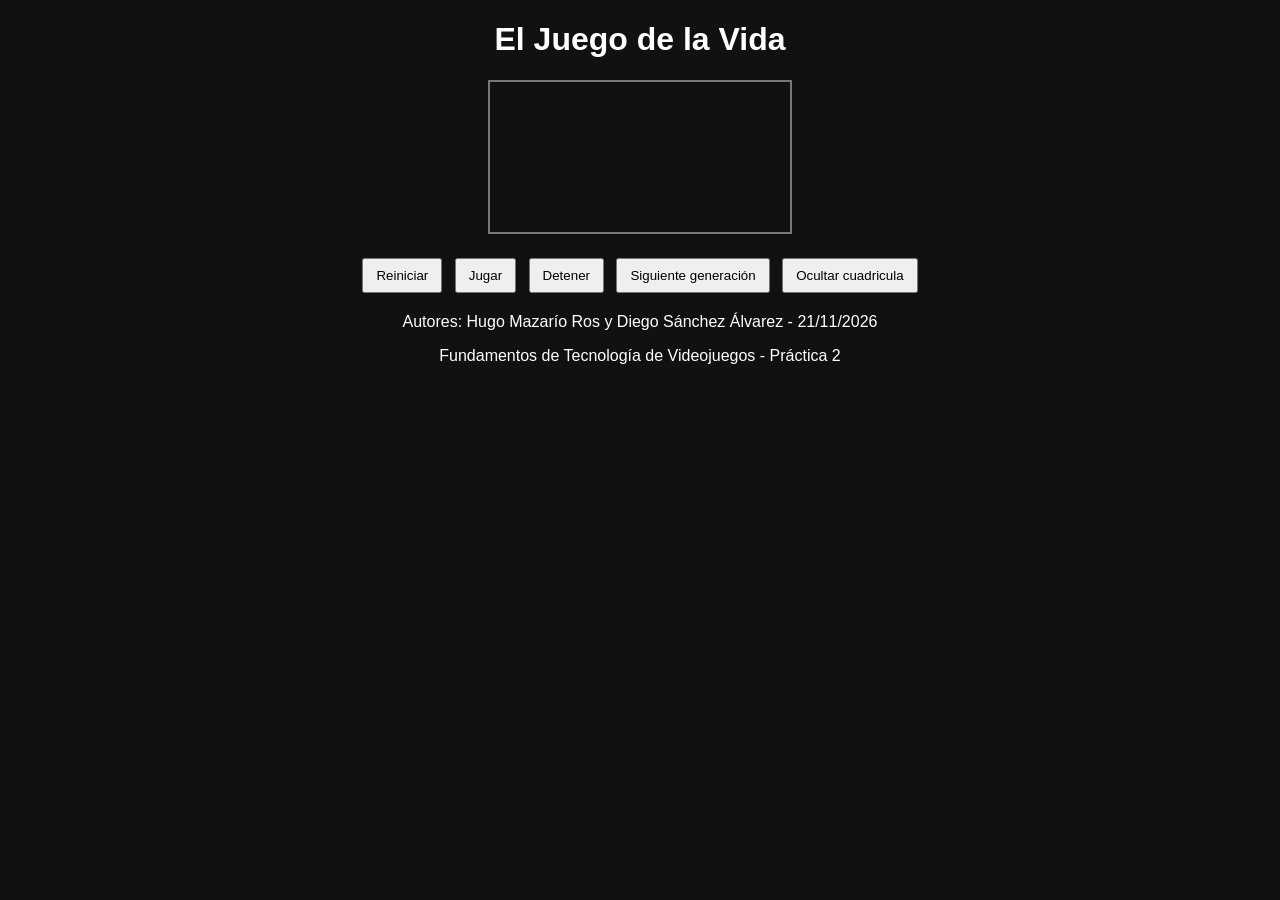
==== Practica2_HugoMazario_DiegoSanchez/index.html @ c2e917f8 "Boton cuadricula y pulsar para cambiar vida de celula (fuera de ejecucion)" ====
<!DOCTYPE html>
<html lang="es">
<head>
    <meta charset="UTF-8">
    <meta name="viewport" content="width=device-width, initial-scale=1.0">
    <title>El Juego de la Vida</title>

    <link rel="stylesheet" href="CSS/styles.css">
    <script src="JS/celula.js" defer></script>
    <script src="JS/mundo.js" defer></script>
    <script src="JS/main.js" defer></script>

</head>
<body>
    <h1>El Juego de la Vida</h1>

    <!-- Aquí se dibuja el mundo-->
    <canvas id="canvasMundo"></canvas>

    <!-- Botones de control de la simulación -->
    <div>
        <button id="btnReset">Reiniciar</button>
        <button id="btnIniciar">Jugar</button>
        <button id="btnDetener">Detener</button>
        <button id="btnSiguienteGen">Siguiente generación</button>

        <!-- Zoom in, zoom out, cuadricula (anterior generación)-->
        <button id="btnCuadricula">Ocultar cuadricula</button>
    </div>

    <footer>
        <p>Autores: Hugo Mazarío Ros y Diego Sánchez Álvarez - 21/11/2026</p>
        <p>Fundamentos de Tecnología de Videojuegos - Práctica 2</p>
    </footer>
</body>
</html>
---- Practica2_HugoMazario_DiegoSanchez/CSS/styles.css ----
body {
    margin: 20px;
    text-align: center;
    background: #111111;
    color: #ffffff;
    font-family: Arial, sans-serif;
}

canvas {
    display: block;
    margin: 20px auto;
    border: 2px solid #777777;
}

button {
    margin: 4px;
    padding: 8px 12px;
    cursor: pointer;
}
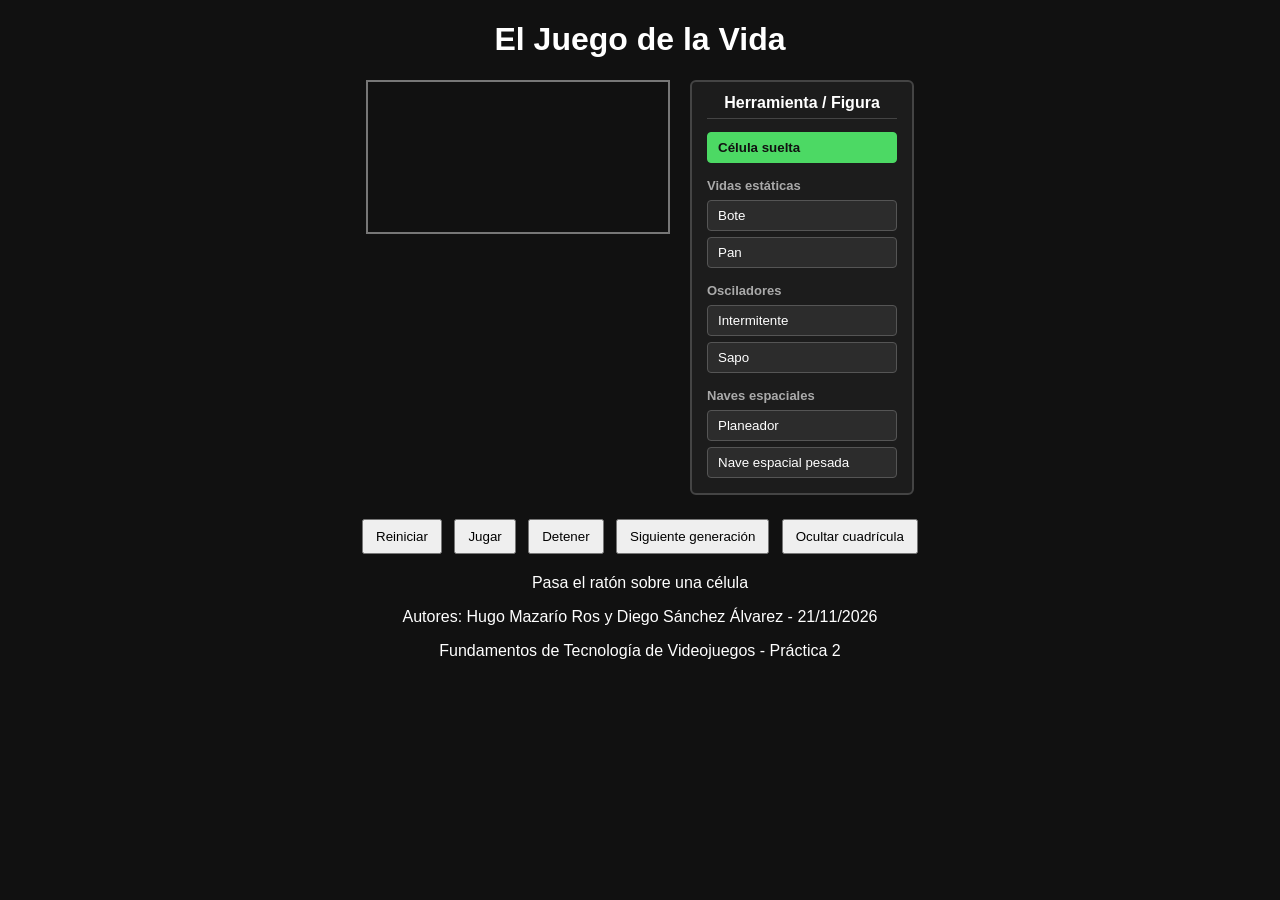
==== commit d7d32e5a: "Seleccion de figuras En vez de que al darle click se ponga una a viva, se pone la figura seleccionad" ====
--- a/Practica2_HugoMazario_DiegoSanchez/index.html
+++ b/Practica2_HugoMazario_DiegoSanchez/index.html
@@ -1,5 +1,6 @@
 <!DOCTYPE html>
 <html lang="es">
+
 <head>
     <meta charset="UTF-8">
     <meta name="viewport" content="width=device-width, initial-scale=1.0">
@@ -9,28 +10,48 @@
     <script src="JS/celula.js" defer></script>
     <script src="JS/mundo.js" defer></script>
     <script src="JS/main.js" defer></script>
+</head>
 
-</head>
 <body>
     <h1>El Juego de la Vida</h1>
 
-    <!-- Aquí se dibuja el mundo-->
-    <canvas id="canvasMundo"></canvas>
+    <!-- Canvas  + Selector de figuras -->
+    <div class="zona-juego">
+        <canvas id="canvasMundo"></canvas>
+
+        <div class="panel-figuras">
+            <h3>Herramienta / Figura</h3>
+            <button class="btn-figura activo" data-figura="celula">Célula suelta</button>
+
+            <h4>Vidas estáticas</h4>
+            <button class="btn-figura" data-figura="bote">Bote</button>
+            <button class="btn-figura" data-figura="pan">Pan</button>
+
+            <h4>Osciladores</h4>
+            <button class="btn-figura" data-figura="intermitente">Intermitente</button>
+            <button class="btn-figura" data-figura="sapo">Sapo</button>
+
+            <h4>Naves espaciales</h4>
+            <button class="btn-figura" data-figura="planeador">Planeador</button>
+            <button class="btn-figura" data-figura="navePesada">Nave espacial pesada</button>
+        </div>
+    </div>
 
     <!-- Botones de control de la simulación -->
-    <div>
+    <div class="controles">
         <button id="btnReset">Reiniciar</button>
         <button id="btnIniciar">Jugar</button>
         <button id="btnDetener">Detener</button>
         <button id="btnSiguienteGen">Siguiente generación</button>
+        <button id="btnCuadricula">Ocultar cuadrícula</button>
+    </div>
 
-        <!-- Zoom in, zoom out, cuadricula (anterior generación)-->
-        <button id="btnCuadricula">Ocultar cuadricula</button>
-    </div>
+    <p id="infoCelula">Pasa el ratón sobre una célula</p>
 
     <footer>
         <p>Autores: Hugo Mazarío Ros y Diego Sánchez Álvarez - 21/11/2026</p>
         <p>Fundamentos de Tecnología de Videojuegos - Práctica 2</p>
     </footer>
 </body>
+
 </html>
--- a/Practica2_HugoMazario_DiegoSanchez/CSS/styles.css
+++ b/Practica2_HugoMazario_DiegoSanchez/CSS/styles.css
@@ -6,10 +6,69 @@
     font-family: Arial, sans-serif;
 }
 
+.zona-juego {
+    display: flex;
+    justify-content: center;
+    align-items: flex-start;
+    gap: 20px;
+    margin: 20px auto;
+}
+
 canvas {
     display: block;
-    margin: 20px auto;
     border: 2px solid #777777;
+}
+
+.panel-figuras {
+    background: #1c1c1c;
+    border: 2px solid #444444;
+    border-radius: 6px;
+    padding: 12px 15px;
+    display: flex;
+    flex-direction: column;
+    min-width: 190px;
+    text-align: left;
+}
+
+.panel-figuras h3 {
+    margin: 0 0 10px 0;
+    font-size: 16px;
+    text-align: center;
+    border-bottom: 1px solid #444444;
+    padding-bottom: 6px;
+}
+
+.panel-figuras h4 {
+    margin: 12px 0 4px 0;
+    font-size: 13px;
+    color: #aaaaaa;
+}
+
+.btn-figura {
+    width: 100%;
+    margin: 3px 0;
+    padding: 7px 10px;
+    text-align: left;
+    background: #2c2c2c;
+    color: #ffffff;
+    border: 1px solid #555555;
+    border-radius: 4px;
+    cursor: pointer;
+}
+
+.btn-figura:hover {
+    background: #3a3a3a;
+}
+
+.btn-figura.activo {
+    background: #4cd964;
+    color: #111111;
+    font-weight: bold;
+    border-color: #4cd964;
+}
+
+.controles {
+    margin-top: 10px;
 }
 
 button {
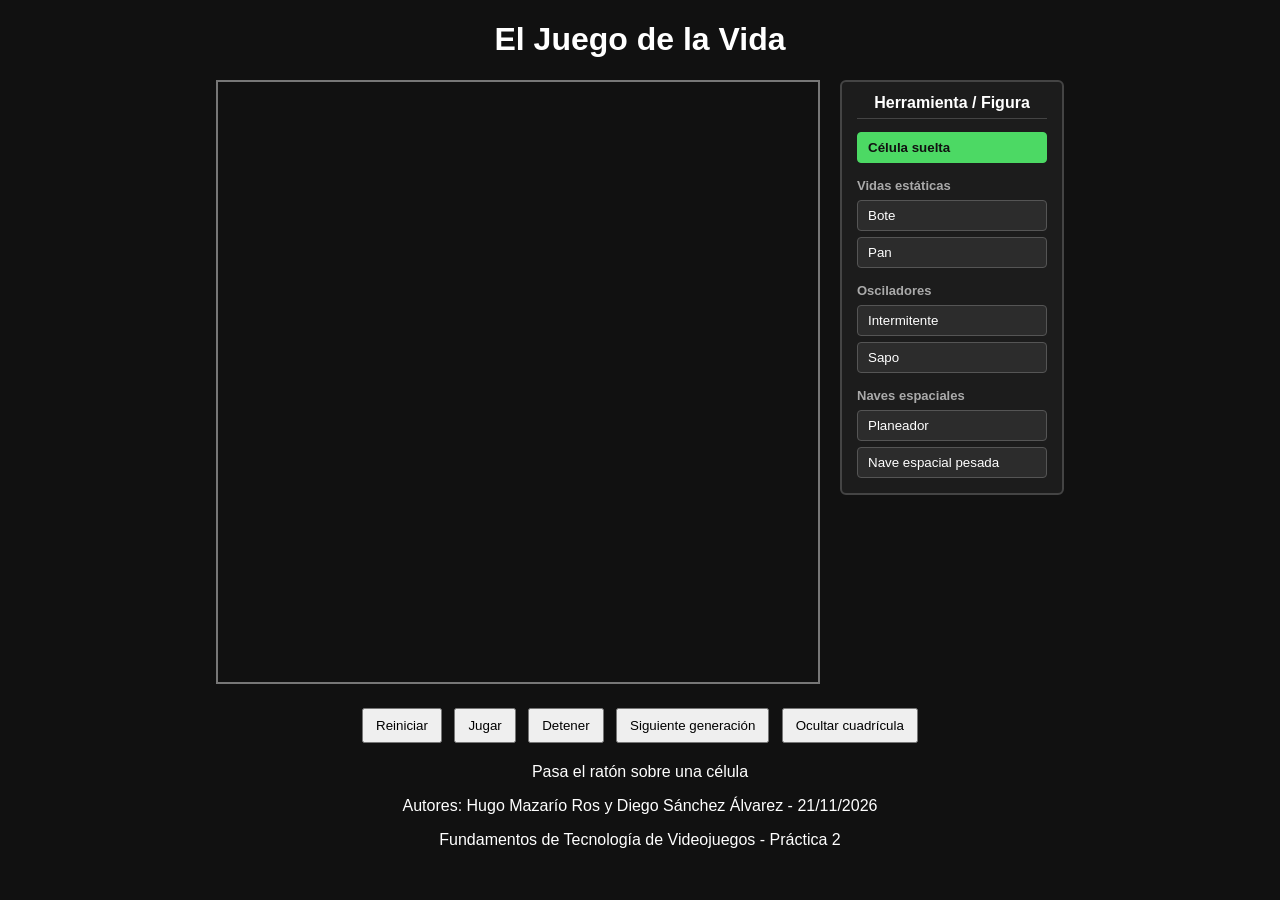
==== commit d50cd6b2: "Update index.html" ====
--- a/Practica2_HugoMazario_DiegoSanchez/index.html
+++ b/Practica2_HugoMazario_DiegoSanchez/index.html
@@ -8,7 +8,7 @@
 
     <link rel="stylesheet" href="CSS/styles.css">
     <script src="JS/celula.js" defer></script>
-    <script src="JS/mundo.js" defer></script>
+    <script src="JS/Mundo.js" defer></script>
     <script src="JS/main.js" defer></script>
 </head>
 
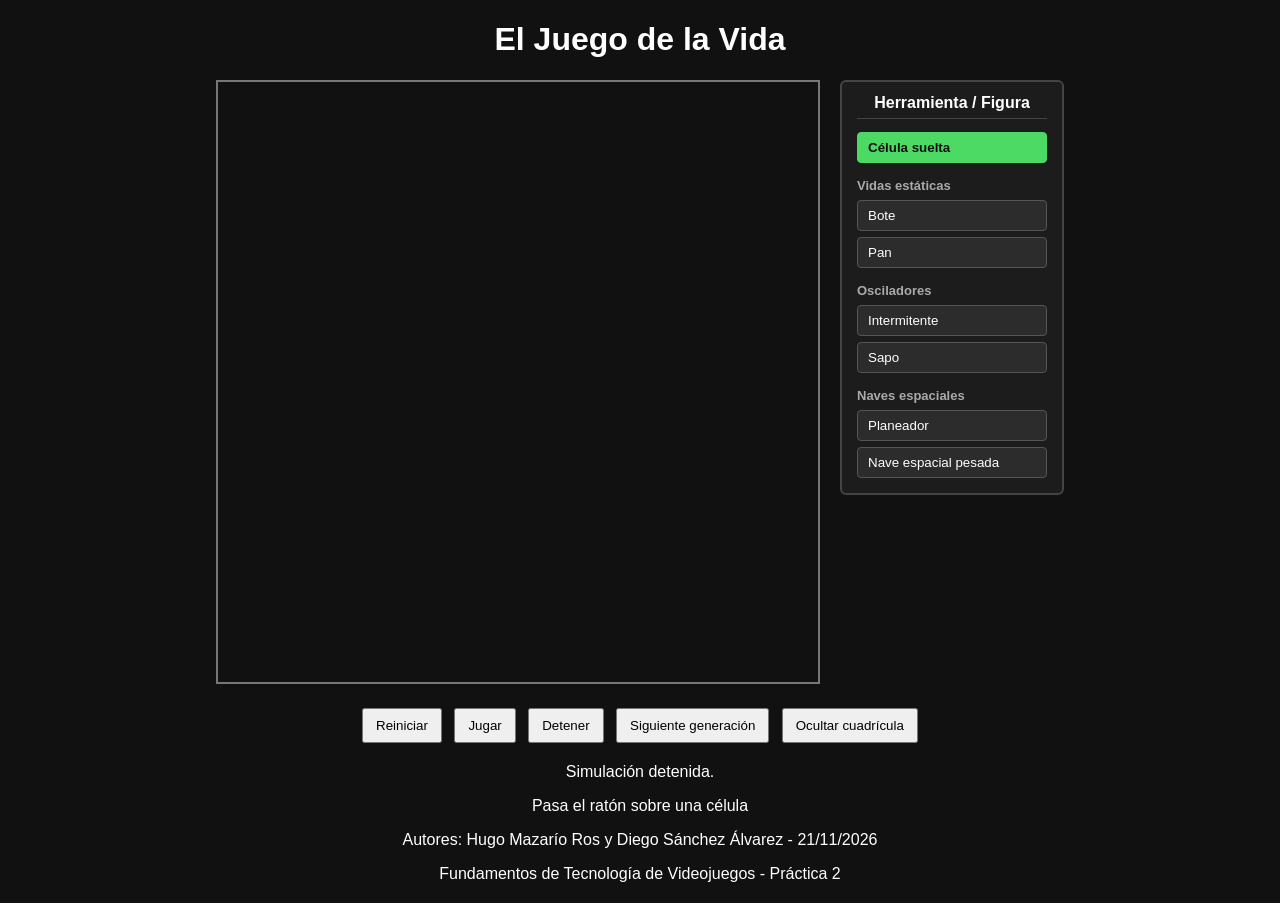
==== commit 81ed494d: "Funcion pasar ratón pasos y comentarios css" ====
--- a/Practica2_HugoMazario_DiegoSanchez/index.html
+++ b/Practica2_HugoMazario_DiegoSanchez/index.html
@@ -46,6 +46,7 @@
         <button id="btnCuadricula">Ocultar cuadrícula</button>
     </div>
 
+    <p id = "infoPasos"> Simulación detenida.</p>
     <p id="infoCelula">Pasa el ratón sobre una célula</p>
 
     <footer>
--- a/Practica2_HugoMazario_DiegoSanchez/CSS/styles.css
+++ b/Practica2_HugoMazario_DiegoSanchez/CSS/styles.css
@@ -1,3 +1,4 @@
+/* Estilos generales de la pagina */
 body {
     margin: 20px;
     text-align: center;
@@ -6,6 +7,7 @@
     font-family: Arial, sans-serif;
 }
 
+/* Contenedor principal que agrupa el area de juego y el panel */
 .zona-juego {
     display: flex;
     justify-content: center;
@@ -14,11 +16,13 @@
     margin: 20px auto;
 }
 
+/* Zona donde se dibujan las figuras */
 canvas {
     display: block;
     border: 2px solid #777777;
 }
 
+/* Panel lateral con las opciones de figuras */
 .panel-figuras {
     background: #1c1c1c;
     border: 2px solid #444444;
@@ -30,6 +34,7 @@
     text-align: left;
 }
 
+/* Titulo principal del panel */
 .panel-figuras h3 {
     margin: 0 0 10px 0;
     font-size: 16px;
@@ -38,12 +43,14 @@
     padding-bottom: 6px;
 }
 
+/* Titulos de las categorias dentro del panel */
 .panel-figuras h4 {
     margin: 12px 0 4px 0;
     font-size: 13px;
     color: #aaaaaa;
 }
 
+/* Botones usados para seleccionar una figura */
 .btn-figura {
     width: 100%;
     margin: 3px 0;
@@ -56,10 +63,12 @@
     cursor: pointer;
 }
 
+/* Cambio visual al pasar el cursor sobre un boton */
 .btn-figura:hover {
     background: #3a3a3a;
 }
 
+/* Estilo del boton que representa la figura seleccionada */
 .btn-figura.activo {
     background: #4cd964;
     color: #111111;
@@ -67,10 +76,12 @@
     border-color: #4cd964;
 }
 
+/* Contenedor de los botones de control */
 .controles {
     margin-top: 10px;
 }
 
+/* Estilos generales de los botones de control */
 button {
     margin: 4px;
     padding: 8px 12px;
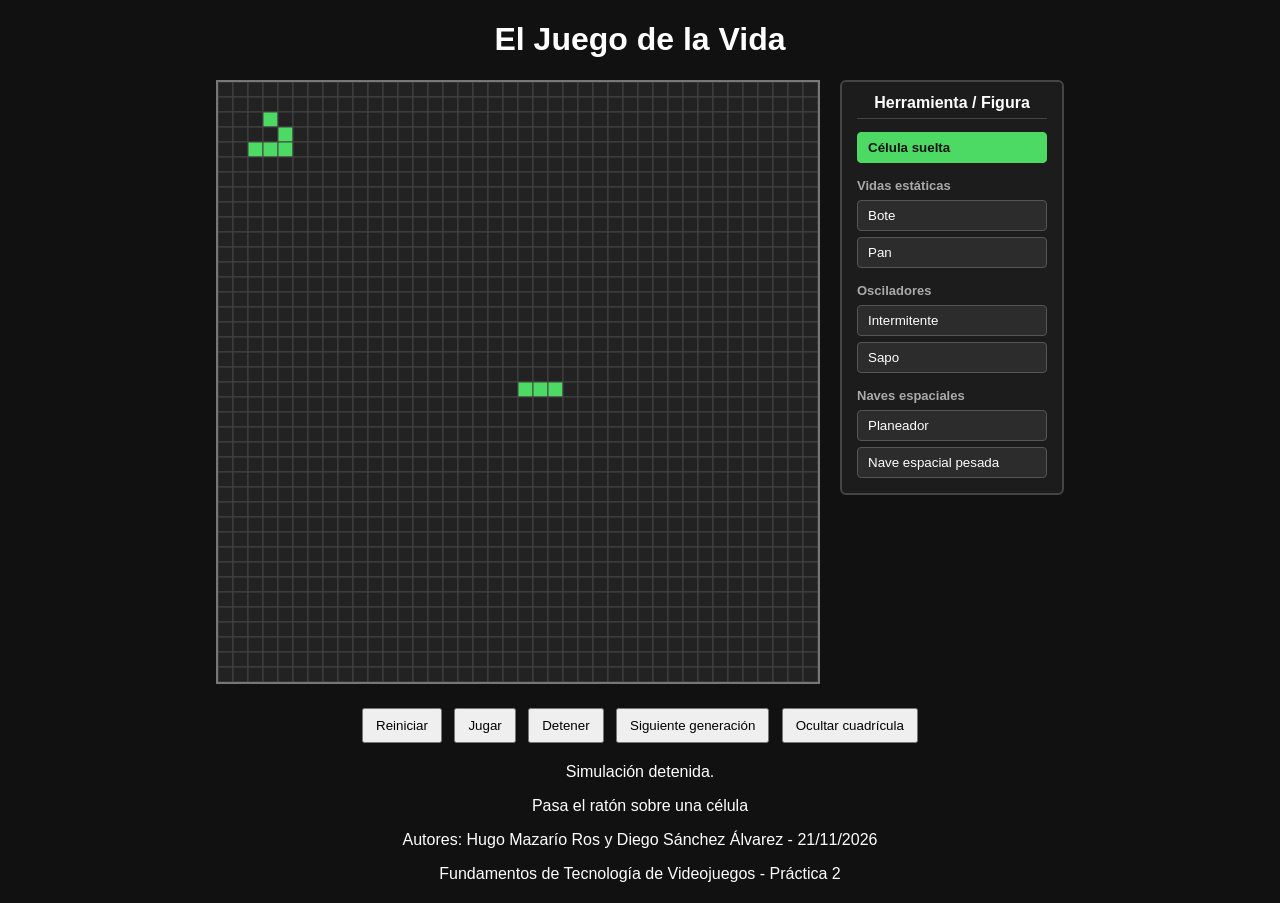
==== commit e7688569: "Comentarios En la clase mundo he quitado el this.EnEjecucion, al usar el timer lo hacemos directamen" ====
--- a/Practica2_HugoMazario_DiegoSanchez/index.html
+++ b/Practica2_HugoMazario_DiegoSanchez/index.html
@@ -1,5 +1,12 @@
 <!DOCTYPE html>
 <html lang="es">
+
+<!-- 
+    El Juego de la Vida
+    Autores:  Hugo Mazarío Ros y Diego Sánchez Álvarez
+    Fecha de creación: 21/11/2026
+    Fundamentos de Tecnología de Videojuegos - Práctica 2
+-->
 
 <head>
     <meta charset="UTF-8">
@@ -7,7 +14,11 @@
     <title>El Juego de la Vida</title>
 
     <link rel="stylesheet" href="CSS/styles.css">
-    <script src="JS/celula.js" defer></script>
+    <!--Scripts. "defer" hace que se ejecute cuando la página ya está cargada
+        (así los elementos del HTML ua existen) y en este mismo orden:
+        primero las clases (Celula, Mundo) y alfinal main.js, que las usa.     
+    -->
+    <script src="JS/Celula.js" defer></script>
     <script src="JS/Mundo.js" defer></script>
     <script src="JS/main.js" defer></script>
 </head>
@@ -15,10 +26,12 @@
 <body>
     <h1>El Juego de la Vida</h1>
 
-    <!-- Canvas  + Selector de figuras -->
+    <!-- Zona de juego: el canvas donde se dibuja el mundo (su tamaño lo
+     fija Mundo.js según TAMANO_MUNDO) + el panel para elegir qué se coloca al hacer clic  -->
     <div class="zona-juego">
         <canvas id="canvasMundo"></canvas>
 
+        <!-- Selector de figuras -->
         <div class="panel-figuras">
             <h3>Herramienta / Figura</h3>
             <button class="btn-figura activo" data-figura="celula">Célula suelta</button>
@@ -46,7 +59,10 @@
         <button id="btnCuadricula">Ocultar cuadrícula</button>
     </div>
 
-    <p id = "infoPasos"> Simulación detenida.</p>
+    <!-- Estado de la simulación y número de paso-->
+    <p id="infoPasos"> Simulación detenida.</p>
+
+    <!-- Información de la célula bajo el ratón: estado y tiempo que lleva así-->
     <p id="infoCelula">Pasa el ratón sobre una célula</p>
 
     <footer>
--- a/Practica2_HugoMazario_DiegoSanchez/CSS/styles.css
+++ b/Practica2_HugoMazario_DiegoSanchez/CSS/styles.css
@@ -1,3 +1,7 @@
+/*  styles.css
+    Autores: Hugo Mazarío Ros y Diego Sánchez Álvarez
+*/
+
 /* Estilos generales de la pagina */
 body {
     margin: 20px;
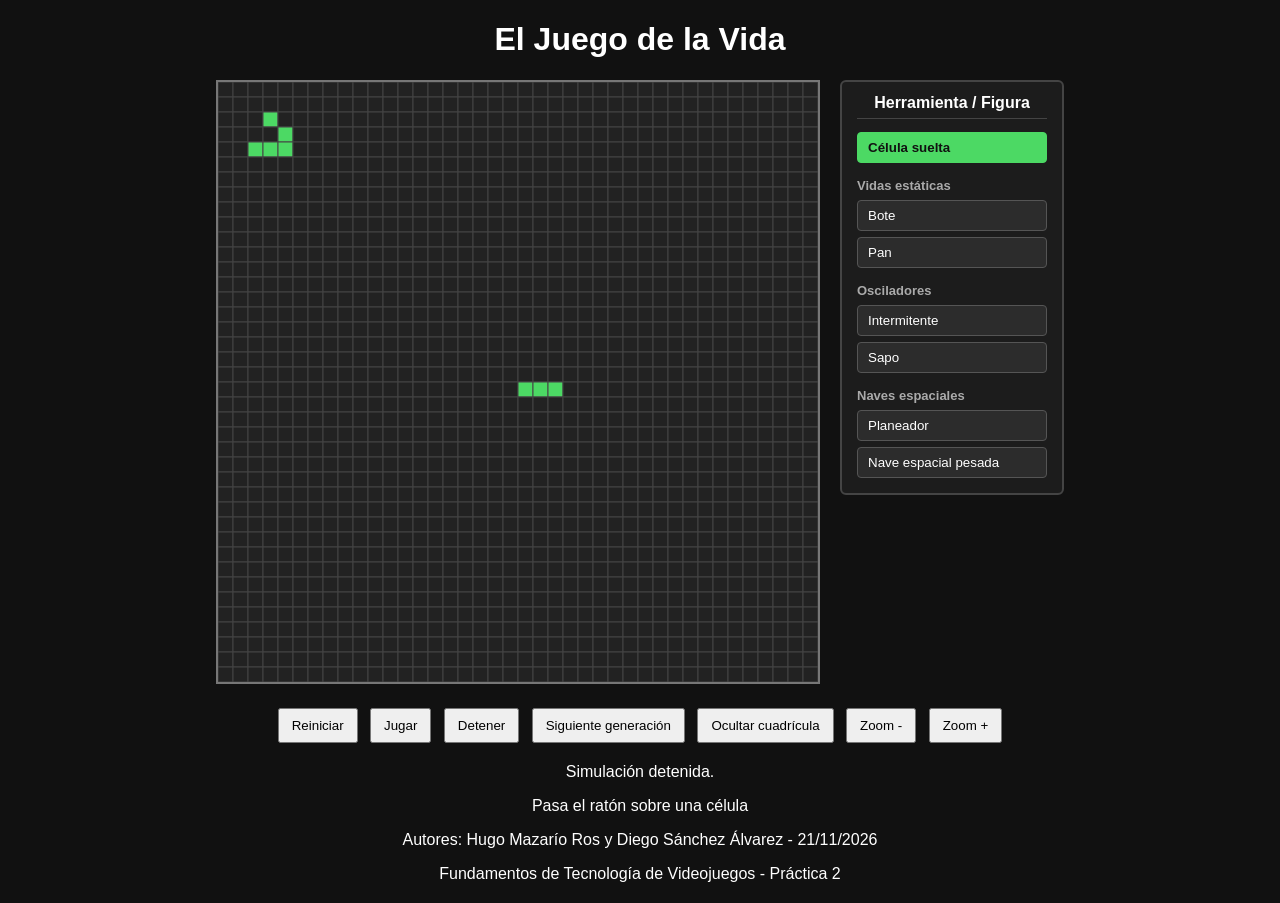
==== commit 00d0ee5f: "Zoom - y zoom +" ====
--- a/Practica2_HugoMazario_DiegoSanchez/index.html
+++ b/Practica2_HugoMazario_DiegoSanchez/index.html
@@ -57,6 +57,10 @@
         <button id="btnDetener">Detener</button>
         <button id="btnSiguienteGen">Siguiente generación</button>
         <button id="btnCuadricula">Ocultar cuadrícula</button>
+        <button id="btnZoomMenos">Zoom -</button>
+        <button id="btnZoomMas">Zoom +</button>
+
+
     </div>
 
     <!-- Estado de la simulación y número de paso-->
--- a/Practica2_HugoMazario_DiegoSanchez/CSS/styles.css
+++ b/Practica2_HugoMazario_DiegoSanchez/CSS/styles.css
@@ -90,4 +90,9 @@
     margin: 4px;
     padding: 8px 12px;
     cursor: pointer;
+}
+
+button:disabled {
+    opacity: 0.4;
+    cursor: not-allowed;
 }
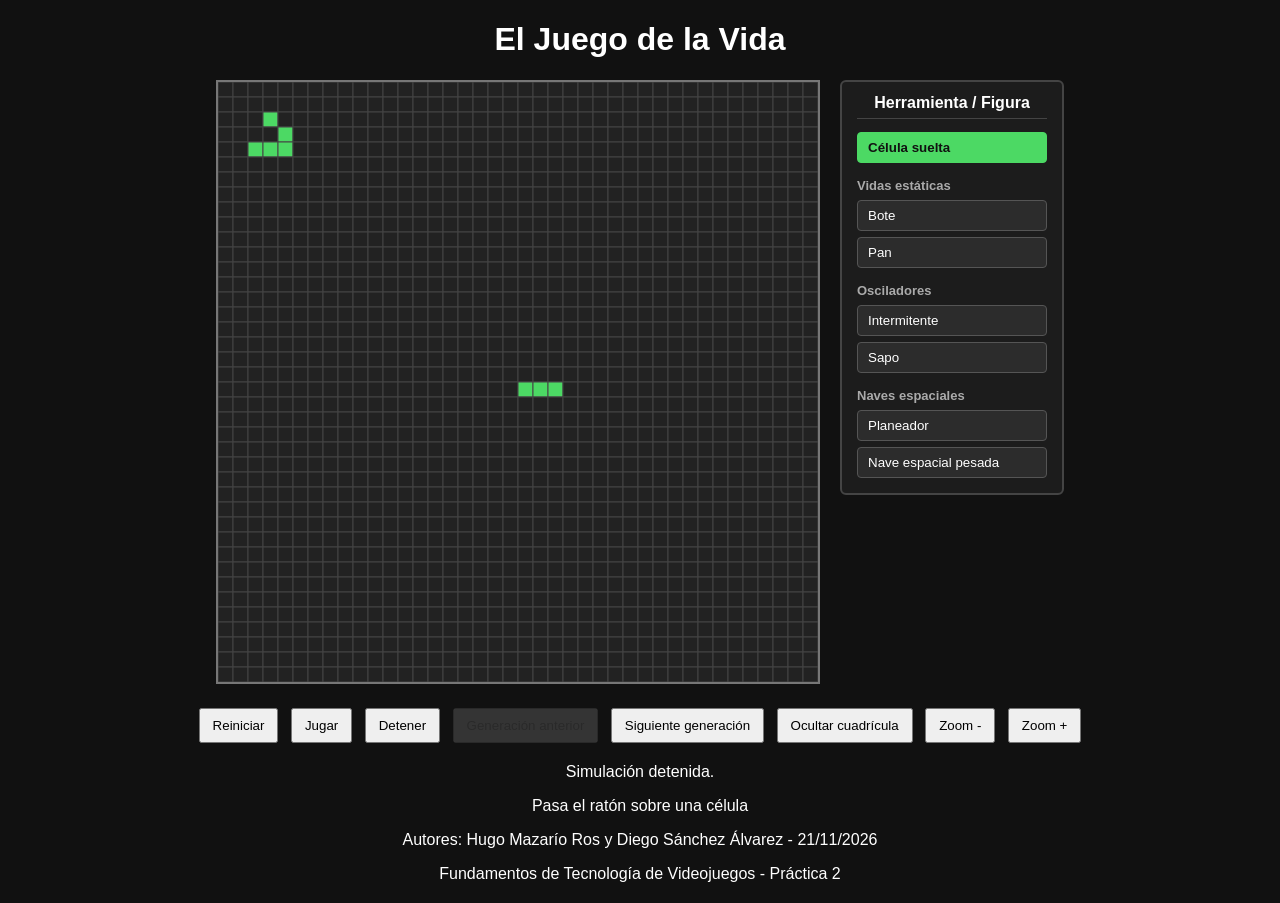
==== commit acf3570f: "test generación anterior" ====
--- a/Practica2_HugoMazario_DiegoSanchez/index.html
+++ b/Practica2_HugoMazario_DiegoSanchez/index.html
@@ -55,6 +55,7 @@
         <button id="btnReset">Reiniciar</button>
         <button id="btnIniciar">Jugar</button>
         <button id="btnDetener">Detener</button>
+        <button id="btnAnteriorGen">Generación anterior</button>
         <button id="btnSiguienteGen">Siguiente generación</button>
         <button id="btnCuadricula">Ocultar cuadrícula</button>
         <button id="btnZoomMenos">Zoom -</button>
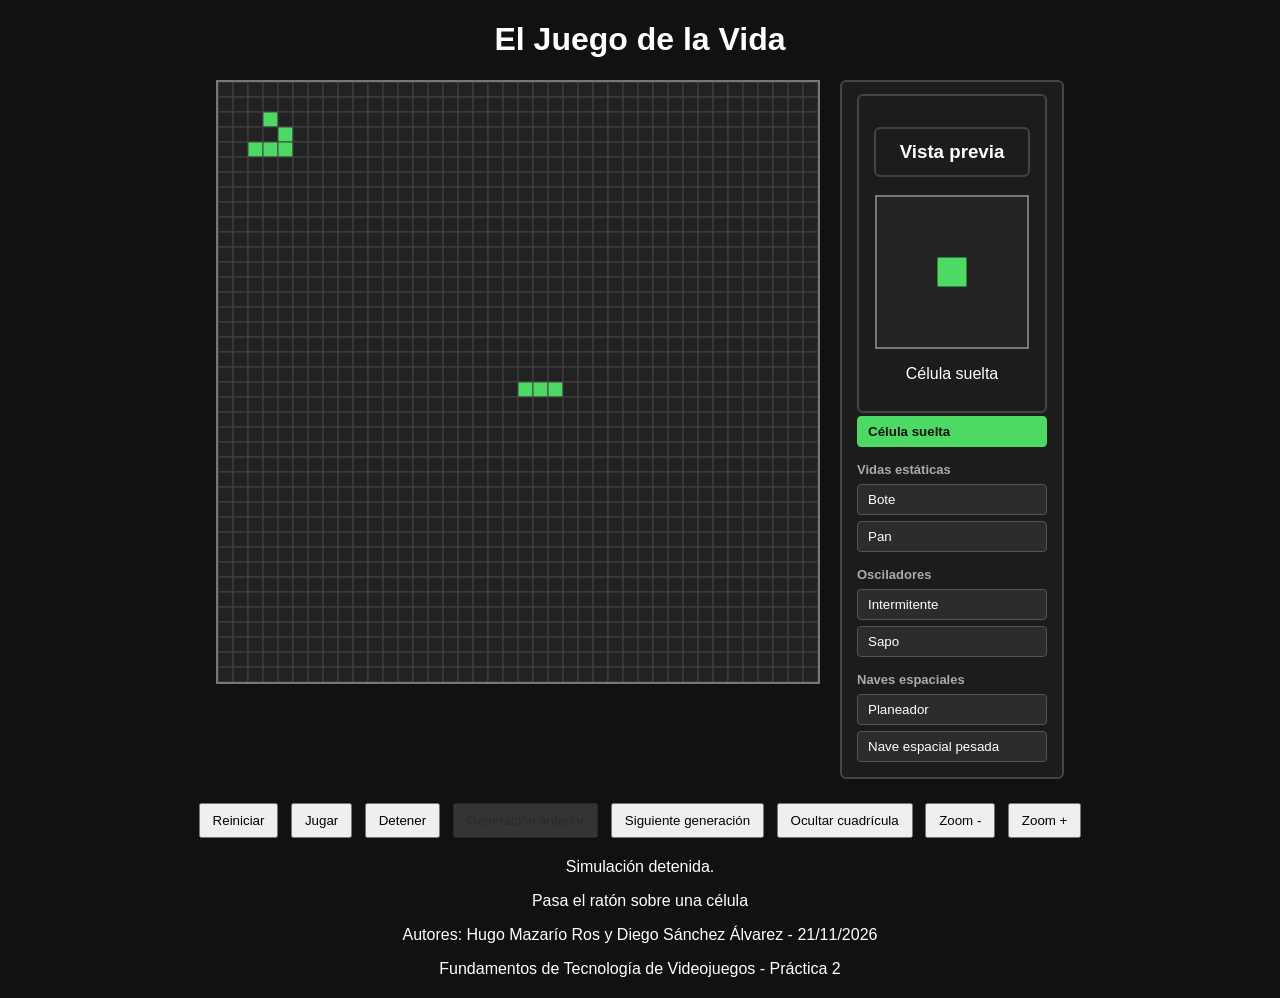
==== commit 4b4615e8: "Vista previa de las figuras" ====
--- a/Practica2_HugoMazario_DiegoSanchez/index.html
+++ b/Practica2_HugoMazario_DiegoSanchez/index.html
@@ -33,7 +33,11 @@
 
         <!-- Selector de figuras -->
         <div class="panel-figuras">
-            <h3>Herramienta / Figura</h3>
+            <div class="panel-vista-previa">
+                <h3>Vista previa</h3>
+                <canvas id="canvasVistaPrevia" width="150" height="150"></canvas>
+                <p id="nombreFigura">Célula suelta</p>
+            </div>    
             <button class="btn-figura activo" data-figura="celula">Célula suelta</button>
 
             <h4>Vidas estáticas</h4>
--- a/Practica2_HugoMazario_DiegoSanchez/CSS/styles.css
+++ b/Practica2_HugoMazario_DiegoSanchez/CSS/styles.css
@@ -38,13 +38,18 @@
     text-align: left;
 }
 
-/* Titulo principal del panel */
-.panel-figuras h3 {
-    margin: 0 0 10px 0;
-    font-size: 16px;
+/* Titulo principal del panel y Recuadro con la vista previa de la figura seleccionada*/
+.panel-figuras h3,
+.panel-vista-previa {
+    background: #1c1c1c;
+    border: 2px solid #444444;
+    border-radius: 6px;
+    padding: 12px 15px;
     text-align: center;
-    border-bottom: 1px solid #444444;
-    padding-bottom: 6px;
+}
+
+#canvasVistaPrevia {
+    margin: 0 auto;   /* Centrado dentro del recuadro */
 }
 
 /* Titulos de las categorias dentro del panel */
@@ -95,4 +100,5 @@
 button:disabled {
     opacity: 0.4;
     cursor: not-allowed;
-}+}
+
